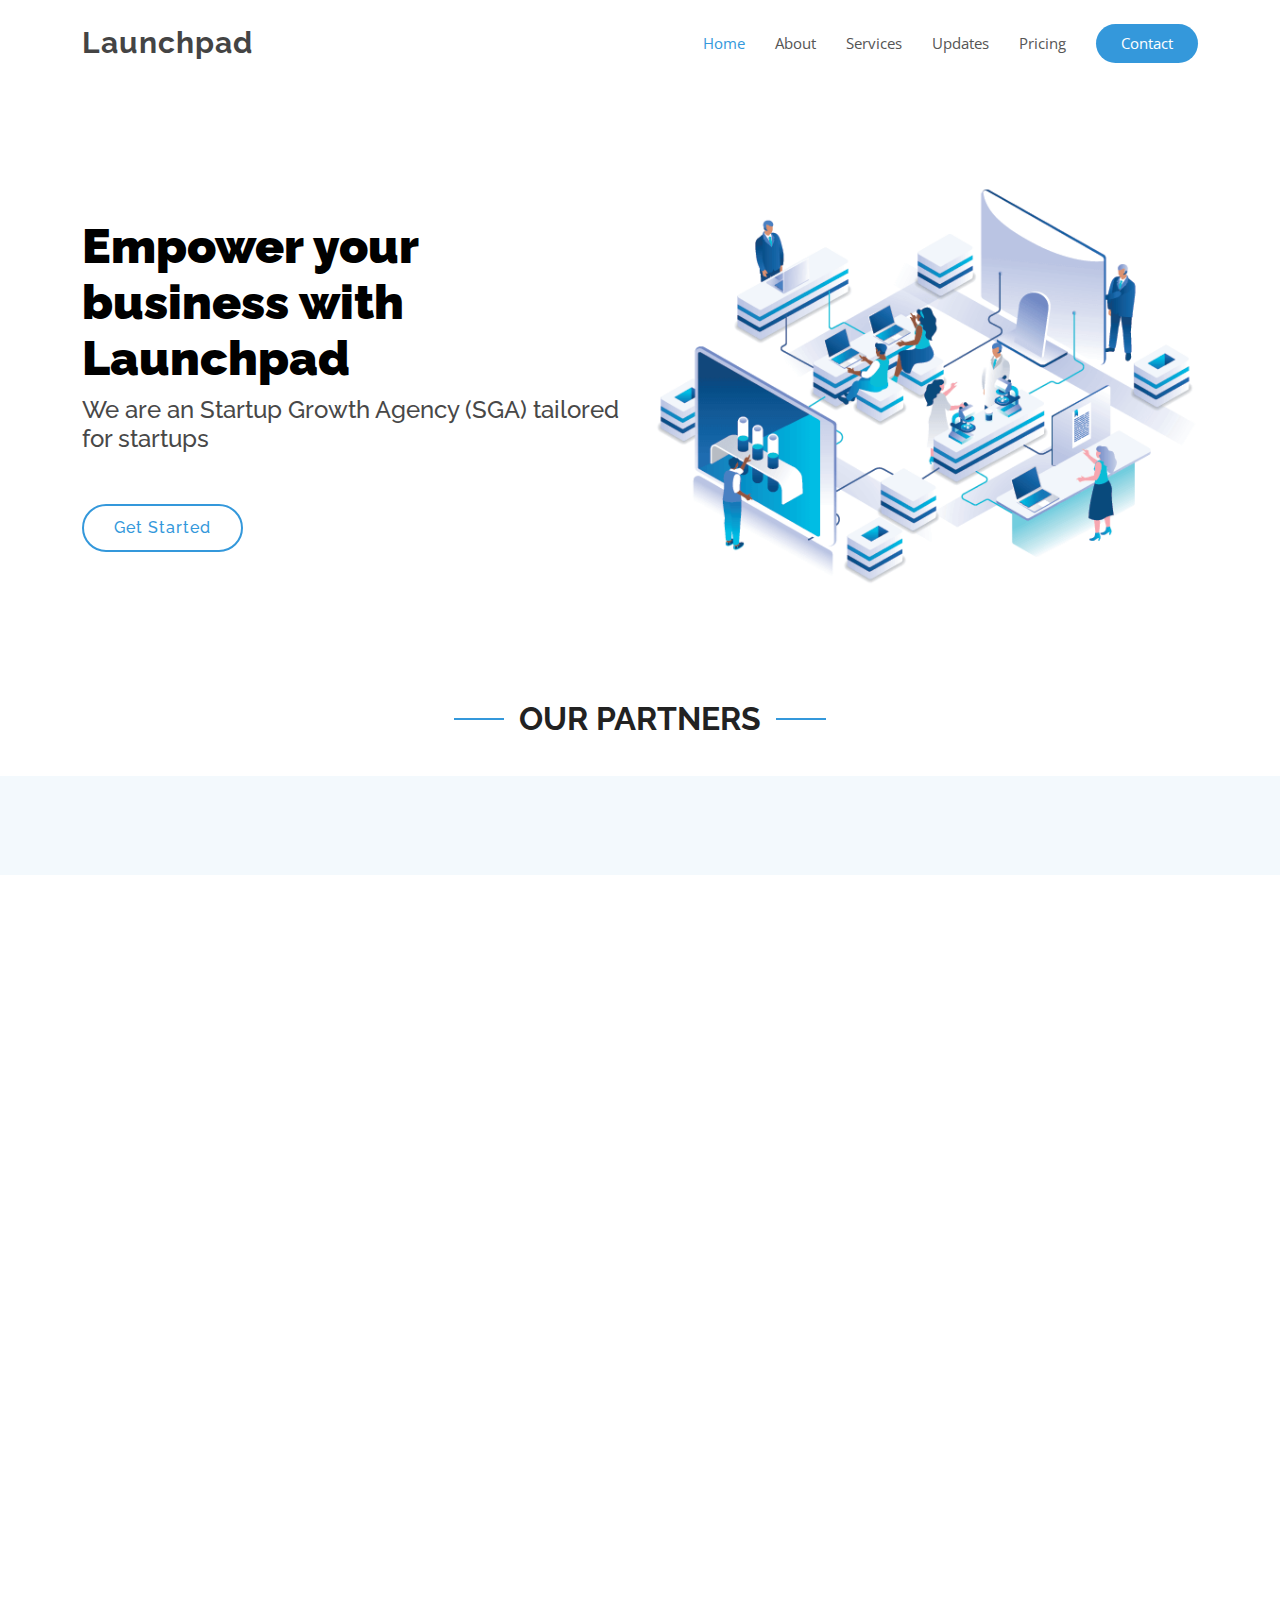
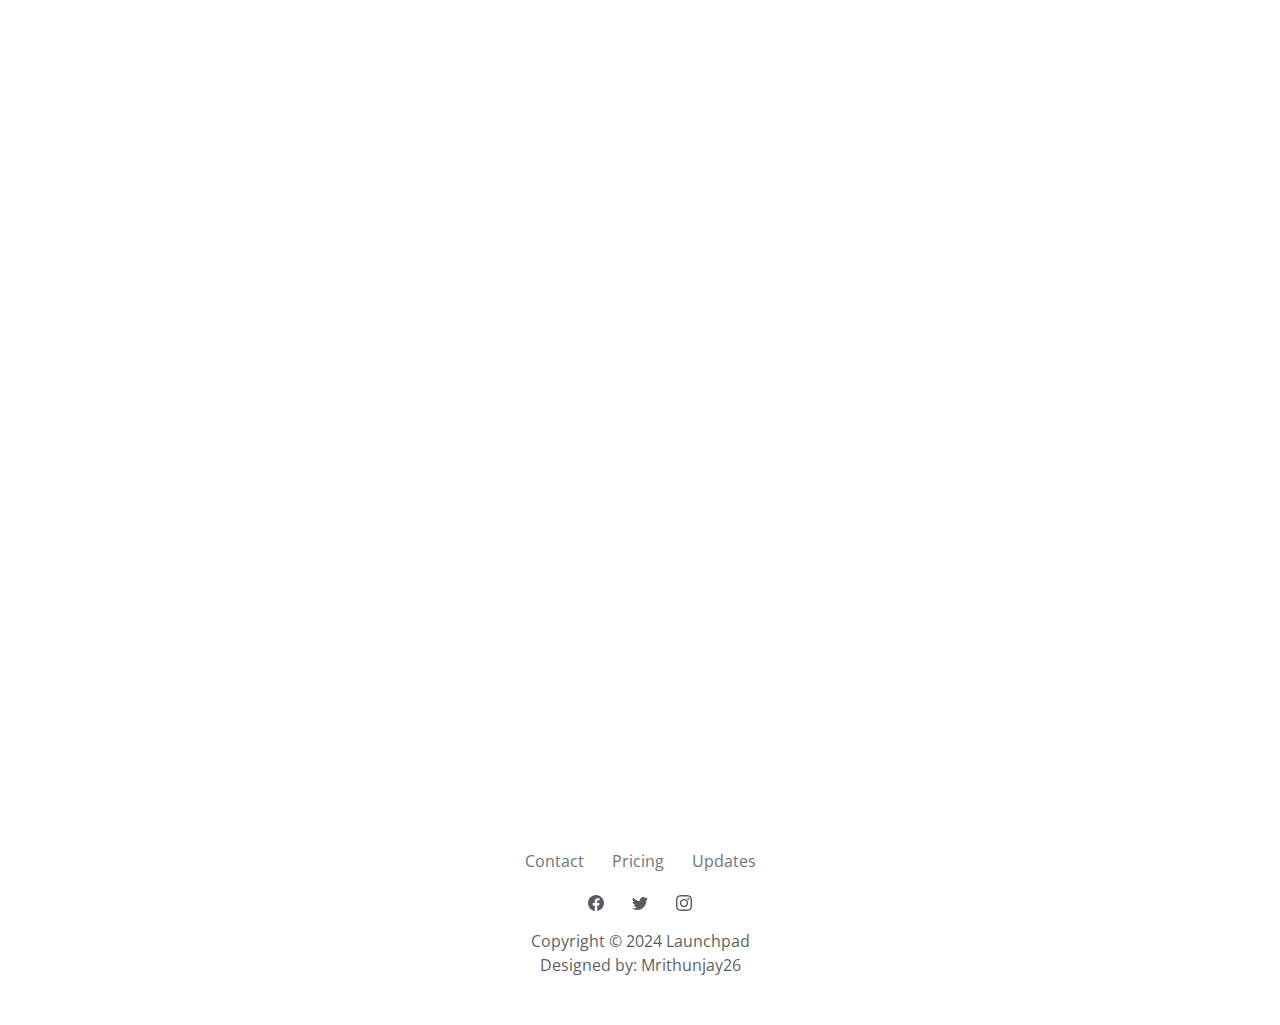
==== index.html @ ebade230 "Initial commit" ====
<!DOCTYPE html>
<html data-bs-theme="light" lang="en">

<head>
    <meta charset="utf-8">
    <meta name="viewport" content="width=device-width, initial-scale=1.0, shrink-to-fit=no">
    <title>LaunchpadSGA: Home</title>
    <meta name="theme-color" content="#d5b71a">
    <meta name="twitter:description" content="The Launchpad Startup Growth Agency is not just another consultancy—we're your ultimate launchpad to success in the entrepreneurial world. Our commitment to transforming innovative ideas into thriving, money-making enterprises is unmatched. With a comprehensive range of services tailored to your needs, we provide the support and resources necessary to propel your business forward. So, roll up your sleeves, unleash your potential, and let Launchpad SGA take you to new heights of success!">
    <meta name="description" content="The Launchpad Startup Growth Agency is not just another consultancy—we're your ultimate launchpad to success in the entrepreneurial world. Our commitment to transforming innovative ideas into thriving, money-making enterprises is unmatched. With a comprehensive range of services tailored to your needs, we provide the support and resources necessary to propel your business forward. So, roll up your sleeves, unleash your potential, and let Launchpad SGA take you to new heights of success!">
    <meta name="twitter:card" content="summary_large_image">
    <meta property="og:title" content="LaunchpadSGA">
    <meta property="og:image" content="assets/img/launchpada.png">
    <meta property="og:type" content="website">
    <meta name="twitter:image" content="assets/img/launchpada.png">
    <meta name="twitter:title" content="LaunchpadSGA">
    <meta property="og:description" content="The Launchpad Startup Growth Agency is not just another consultancy—we're your ultimate launchpad to success in the entrepreneurial world. Our commitment to transforming innovative ideas into thriving, money-making enterprises is unmatched. With a comprehensive range of services tailored to your needs, we provide the support and resources necessary to propel your business forward. So, roll up your sleeves, unleash your potential, and let Launchpad SGA take you to new heights of success!">
    <link rel="icon" type="image/png" sizes="688x455" href="assets/img/launchpada.png">
    <link rel="icon" type="image/png" sizes="688x455" href="assets/img/launchpada.png" media="(prefers-color-scheme: dark)">
    <link rel="icon" type="image/png" sizes="688x455" href="assets/img/launchpada.png">
    <link rel="icon" type="image/png" sizes="688x455" href="assets/img/launchpada.png" media="(prefers-color-scheme: dark)">
    <link rel="icon" type="image/png" sizes="688x455" href="assets/img/launchpada.png">
    <link rel="icon" type="image/png" sizes="688x455" href="assets/img/launchpada.png">
    <link rel="icon" type="image/png" sizes="688x455" href="assets/img/launchpada.png">
    <link rel="stylesheet" href="assets/bootstrap/css/bootstrap.min.css">
    <link rel="manifest" href="manifest.json" crossorigin="use-credentials">
    <link rel="stylesheet" href="https://fonts.googleapis.com/css?family=Open+Sans:300,300i,400,400i,600,600i,700,700i|Raleway:300,300i,400,400i,500,500i,600,600i,700,700i|Poppins:300,300i,400,400i,500,500i,600,600i,700,700i">
    <link rel="stylesheet" href="assets/css/bootstrap-icons.css">
    <link rel="stylesheet" href="assets/css/boxicons.css">
    <link rel="stylesheet" href="assets/css/remixicon.css">
    <link rel="stylesheet" href="assets/css/swiper-icons.css">
    <link rel="stylesheet" href="assets/css/aos.min.css">
    <link rel="stylesheet" href="assets/css/animate.min.css">
    <link rel="stylesheet" href="assets/css/vendor/aos/aos.css">
    <link rel="stylesheet" href="assets/css/vendor/bootstrap/css/bootstrap.min.css">
    <link rel="stylesheet" href="assets/css/vendor/bootstrap-icons/bootstrap-icons.css">
    <link rel="stylesheet" href="assets/css/vendor/boxicons/css/boxicons.min.css">
    <link rel="stylesheet" href="assets/css/vendor/glightbox/css/glightbox.min.css">
    <link rel="stylesheet" href="assets/css/vendor/remixicon/remixicon.css">
    <link rel="stylesheet" href="assets/css/vendor/swiper/swiper-bundle.min.css">
    <link rel="stylesheet" href="assets/css/css/style.css">
    <link rel="stylesheet" href="assets/css/Footer-Basic-icons.css">
    <link rel="stylesheet" href="assets/css/Timeline-Steps.css">
</head>

<body>
    <header class="d-flex align-items-center fixed-top" id="header">
        <div class="container d-flex justify-content-between align-items-center">
            <div class="logo">
                <h1>Launchpad</h1>
            </div>
            <nav id="navbar" class="navbar">
                <ul>
                    <li><a class="nav-link scrollto active" href="#hero">Home</a></li>
                    <li><a class="nav-link scrollto active" href="#about">About</a></li>
                    <li><a class="nav-link scrollto" href="#services">Services</a></li>
                    <li></li>
                    <li><a class="nav-link scrollto" href="updates.html">Updates</a></li>
                    <li><a class="nav-link scrollto" href="pricing.html">Pricing</a></li>
                    <li class="dropdown">
                        <ul>
                            <li><a href="#">Drop Down 1</a></li>
                            <li class="dropdown"><span>Deep Drop Down</span><i class="bi bi-chevron-right"></i>
                                <ul>
                                    <li><a href="#">Deep Drop Down 1</a></li>
                                    <li><a href="#">Deep Drop Down 2</a></li>
                                    <li><a href="#">Deep Drop Down 3</a></li>
                                    <li><a href="#">Deep Drop Down 4</a></li>
                                    <li><a href="#">Deep Drop Down 5</a></li>
                                </ul>
                            </li>
                            <li><a href="#">Drop Down 2</a></li>
                            <li><a href="#">Drop Down 3</a></li>
                            <li><a href="#">Drop Down 4</a></li>
                        </ul>
                    </li>
                    <li></li>
                    <li><a class="getstarted scrollto" href="contact.html">Contact</a></li>
                </ul><i class="bi bi-list mobile-nav-toggle"></i>
            </nav>
        </div>
    </header>
    <section class="d-flex align-items-center" id="hero">
        <div class="container">
            <div class="row">
                <div class="col-lg-6 d-flex flex-column justify-content-center order-2 order-lg-1 pt-5 pt-lg-0">
                    <h1 data-aos="fade-up"><strong>Empower your business with Launchpad</strong></h1>
                    <h2 data-aos="fade-up" data-aos-delay="400">We are an Startup Growth Agency (SGA) tailored for startups</h2>
                    <div data-aos="fade-up" data-aos-delay="800"><a class="btn-get-started scrollto" href="contact.html">Get Started</a></div>
                </div>
                <div class="col-lg-6 order-1 order-lg-2 hero-img" data-aos="fade-left" data-aos-delay="200"><img class="img-fluid bounce animated" src="assets/img/hero-img.png" alt=""></div>
            </div>
        </div>
    </section>
    <div data-aos="fade-up" class="section-title">
        <h2 id="partners">Our Partners</h2>
    </div>
    <main id="main">
        <section id="clients" class="clients clients">
            <div class="container-fluid">
                <div class="row justify-content-center"> <!-- Added justify-content-center to center the row -->
                    <div class="col-6 col-md-4 col-lg-2"><img class="img-fluid" data-aos="zoom-in" data-aos-delay="100" src="assets/img/finwheel.png" alt=""></div>
                    <div class="col-6 col-md-4 col-lg-2"><img class="img-fluid" data-aos="zoom-in" data-aos-delay="200" src="assets/img/quantama.png" alt=""></div>
                    <div class="col-6 col-md-4 col-lg-2"><img class="img-fluid" data-aos="zoom-in" data-aos-delay="300" src="assets/img/contechbanner.png" alt="" width="98" height="118"></div>
                    <div class="col-6 col-md-4 col-lg-2"><img class="img-fluid" data-aos="zoom-in" data-aos-delay="400" src="assets/img/alariclogog.png" alt=""></div>
                </div>
            </div>
        </section>
        <section id="about" class="about">
            <div class="container">
                <div data-aos="fade-up" class="section-title">
                    <h2 id="about">About Us</h2>
                </div>
                <div class="row content">
                    <div class="col-lg-6" data-aos="fade-up" data-aos-delay="150">
                        <p>The Launchpad Startup Growth Agency has partnered with many renowned businesses to give you the most affordable and best path to success. We have partnered with various brands such as</p>
                        <ul>
                            <li><i class="ri-check-double-line"></i> Alaric Advertisements</li>
                            <li><i class="ri-check-double-line"></i> ConTech Tech Consulting</li>
                            <li><i class="ri-check-double-line"></i> FinWheel Finance</li>
                            <li><i class="ri-check-double-line"></i> Quantam Securities</li>
                        </ul>
                    </div>
                    <div class="col-lg-6 pt-4 pt-lg-0" data-aos="fade-up" data-aos-delay="300">
                        <p>Launchpad SGA is not just another consultancy—we're your ultimate launchpad to success in the entrepreneurial world. Our commitment to transforming innovative ideas into thriving, money-making enterprises is unmatched. With a comprehensive range of services tailored to your needs, we provide the support and resources necessary to propel your business forward. So, roll up your sleeves, unleash your potential, and let Launchpad SGA take you to new heights of success!</p><a class="btn-learn-more" href="contact.html">Learn More</a>
                    </div>
                </div>
            </div>
        </section>
        <section id="services" class="services">
            <div class="container">
                <div data-aos="fade-up" class="section-title">
                    <h2 id="services">Services</h2>
                    <p>What Launchpad provides for all startups in our programs..</p>
                </div>
                <div class="row">
                    <div class="col-md-6 col-lg-3 d-flex align-items-stretch mb-5 mb-lg-0">
                        <div data-aos="fade-up" data-aos-delay="100" class="icon-box">
                            <div class="icon"><i class="bx bxl-dribbble"></i></div>
                            <h4 class="title"><a href="">Advertisements</a></h4>
                            <p class="description">In the Advertisement Industry, new revenue streams and distribution channels continually emerge, offering boundless profit opportunities. Launchpad SGA has teamed up with Alaric, leaders in AI-based advertisement solutions, to navigate this dynamic landscape with expertise. Let us guide you to maximize profitability and elevate success in advertising. Partner with Launchpad SGA today!</p>
                        </div>
                    </div>
                    <div class="col-md-6 col-lg-3 d-flex align-items-stretch mb-5 mb-lg-0">
                        <div data-aos="fade-up" data-aos-delay="200" class="icon-box">
                            <div class="icon"><i class="bx bx-file"></i></div>
                            <h4 class="title"><a href="">Financial Growth and Management</a></h4>
                            <p class="description">In the dynamic world of finance, opportunities for growth and profit abound. With diverse revenue streams and emerging investment avenues, the potential is limitless. Yet, navigating this complex landscape requires expertise. Launchpad SGA is proud to announce our partnership with Finwheel, pioneers in automated banking solutions. Together, we specialize in unraveling the intricacies of finance, empowering you to seize opportunities and unlock your financial potential. Trust Launchpad SGA and Finwheel to guide you towards a prosperous financial future. Partner with us today!</p>
                        </div>
                    </div>
                    <div class="col-md-6 col-lg-3 d-flex align-items-stretch mb-5 mb-lg-0">
                        <div data-aos="fade-up" data-aos-delay="300" class="icon-box">
                            <div class="icon"><i class="bx bx-tachometer"></i></div>
                            <h4 class="title"><a href="">Technology Development</a></h4>
                            <p class="description">In the ever-evolving landscape of technology , the horizon is limitless. With Contech's revolutionary solutions and Launchpad SGA's wealth of experience, we offer a comprehensive approach to navigating the complexities of tech innovation. Together, we're committed to empowering your journey towards technological excellence. Join forces with Launchpad SGA and ConTech to embark on a transformative journey towards success today!</p>
                        </div>
                    </div>
                    <div class="col-md-6 col-lg-3 d-flex align-items-stretch mb-5 mb-lg-0">
                        <div data-aos="fade-up" data-aos-delay="400" class="icon-box">
                            <div class="icon"><i class="bx bx-world"></i></div>
                            <h4 class="title"><a href="">Business Consulting</a></h4>
                            <p class="description">In the dynamic realm of business , opportunities for growth and innovation abound. With Launchpad SGA's unparalleled expertise and tailored approach, we're revolutionizing the way businesses navigate challenges and seize opportunities. Our comprehensive consulting services are designed to empower entrepreneurs at every stage of their journey, from ideation to execution. Join us as we redefine the standards of business consulting and pave the way for your success. Partner with Launchpad SGA today and let's embark on a journey towards unparalleled growth and achievement</p>
                        </div>
                    </div>
                </div>
            </div>
        </section>
    </main>
    <footer class="text-center">
        <div class="container text-muted py-4 py-lg-5">
            <ul class="list-inline">
                <li class="list-inline-item me-4"><a class="link-secondary" href="contact.html">Contact</a></li>
                <li class="list-inline-item me-4"><a class="link-secondary" href="pricing.html">Pricing</a></li>
                <li class="list-inline-item"><a class="link-secondary" href="updates.html">Updates</a></li>
            </ul>
            <ul class="list-inline">
                <li class="list-inline-item me-4"><svg xmlns="http://www.w3.org/2000/svg" width="1em" height="1em" fill="currentColor" viewBox="0 0 16 16" class="bi bi-facebook">
                        <path d="M16 8.049c0-4.446-3.582-8.05-8-8.05C3.58 0-.002 3.603-.002 8.05c0 4.017 2.926 7.347 6.75 7.951v-5.625h-2.03V8.05H6.75V6.275c0-2.017 1.195-3.131 3.022-3.131.876 0 1.791.157 1.791.157v1.98h-1.009c-.993 0-1.303.621-1.303 1.258v1.51h2.218l-.354 2.326H9.25V16c3.824-.604 6.75-3.934 6.75-7.951"></path>
                    </svg></li>
                <li class="list-inline-item me-4"><svg xmlns="http://www.w3.org/2000/svg" width="1em" height="1em" fill="currentColor" viewBox="0 0 16 16" class="bi bi-twitter">
                        <path d="M5.026 15c6.038 0 9.341-5.003 9.341-9.334 0-.14 0-.282-.006-.422A6.685 6.685 0 0 0 16 3.542a6.658 6.658 0 0 1-1.889.518 3.301 3.301 0 0 0 1.447-1.817 6.533 6.533 0 0 1-2.087.793A3.286 3.286 0 0 0 7.875 6.03a9.325 9.325 0 0 1-6.767-3.429 3.289 3.289 0 0 0 1.018 4.382A3.323 3.323 0 0 1 .64 6.575v.045a3.288 3.288 0 0 0 2.632 3.218 3.203 3.203 0 0 1-.865.115 3.23 3.23 0 0 1-.614-.057 3.283 3.283 0 0 0 3.067 2.277A6.588 6.588 0 0 1 .78 13.58a6.32 6.32 0 0 1-.78-.045A9.344 9.344 0 0 0 5.026 15"></path>
                    </svg></li>
                <li class="list-inline-item"><svg xmlns="http://www.w3.org/2000/svg" width="1em" height="1em" fill="currentColor" viewBox="0 0 16 16" class="bi bi-instagram">
                        <path d="M8 0C5.829 0 5.556.01 4.703.048 3.85.088 3.269.222 2.76.42a3.917 3.917 0 0 0-1.417.923A3.927 3.927 0 0 0 .42 2.76C.222 3.268.087 3.85.048 4.7.01 5.555 0 5.827 0 8.001c0 2.172.01 2.444.048 3.297.04.852.174 1.433.372 1.942.205.526.478.972.923 1.417.444.445.89.719 1.416.923.51.198 1.09.333 1.942.372C5.555 15.99 5.827 16 8 16s2.444-.01 3.298-.048c.851-.04 1.434-.174 1.943-.372a3.916 3.916 0 0 0 1.416-.923c.445-.445.718-.891.923-1.417.197-.509.332-1.09.372-1.942C15.99 10.445 16 10.173 16 8s-.01-2.445-.048-3.299c-.04-.851-.175-1.433-.372-1.941a3.926 3.926 0 0 0-.923-1.417A3.911 3.911 0 0 0 13.24.42c-.51-.198-1.092-.333-1.943-.372C10.443.01 10.172 0 7.998 0h.003zm-.717 1.442h.718c2.136 0 2.389.007 3.232.046.78.035 1.204.166 1.486.275.373.145.64.319.92.599.28.28.453.546.598.92.11.281.24.705.275 1.485.039.843.047 1.096.047 3.231s-.008 2.389-.047 3.232c-.035.78-.166 1.203-.275 1.485a2.47 2.47 0 0 1-.599.919c-.28.28-.546.453-.92.598-.28.11-.704.24-1.485.276-.843.038-1.096.047-3.232.047s-2.39-.009-3.233-.047c-.78-.036-1.203-.166-1.485-.276a2.478 2.478 0 0 1-.92-.598 2.48 2.48 0 0 1-.6-.92c-.109-.281-.24-.705-.275-1.485-.038-.843-.046-1.096-.046-3.233 0-2.136.008-2.388.046-3.231.036-.78.166-1.204.276-1.486.145-.373.319-.64.599-.92.28-.28.546-.453.92-.598.282-.11.705-.24 1.485-.276.738-.034 1.024-.044 2.515-.045v.002zm4.988 1.328a.96.96 0 1 0 0 1.92.96.96 0 0 0 0-1.92zm-4.27 1.122a4.109 4.109 0 1 0 0 8.217 4.109 4.109 0 0 0 0-8.217zm0 1.441a2.667 2.667 0 1 1 0 5.334 2.667 2.667 0 0 1 0-5.334"></path>
                    </svg></li>
            </ul>
            <p class="mb-0">Copyright © 2024 Launchpad</p>
            <p class="mb-0">Designed by: Mrithunjay26</p>
        </div>
    </footer><a class="d-flex justify-content-center align-items-center back-to-top" href="#"><i class="bi bi-arrow-up-short"></i></a>
    <script src="assets/bootstrap/js/bootstrap.min.js"></script>
    <script src="assets/js/aos.min.js"></script>
    <script src="assets/js/bs-init.js"></script>
    <script src="assets/js/vendor/purecounter/purecounter_vanilla.js"></script>
    <script src="assets/js/vendor/aos/aos.js"></script>
    <script src="assets/js/vendor/bootstrap/js/bootstrap.bundle.min.js"></script>
    <script src="assets/js/vendor/glightbox/js/glightbox.min.js"></script>
    <script src="assets/js/vendor/isotope-layout/isotope.pkgd.min.js"></script>
    <script src="assets/js/vendor/swiper/swiper-bundle.min.js"></script>
    <script src="assets/js/vendor/php-email-form/validate.js"></script>
    <script src="assets/js/js/main.js"></script>
</body>

</html>
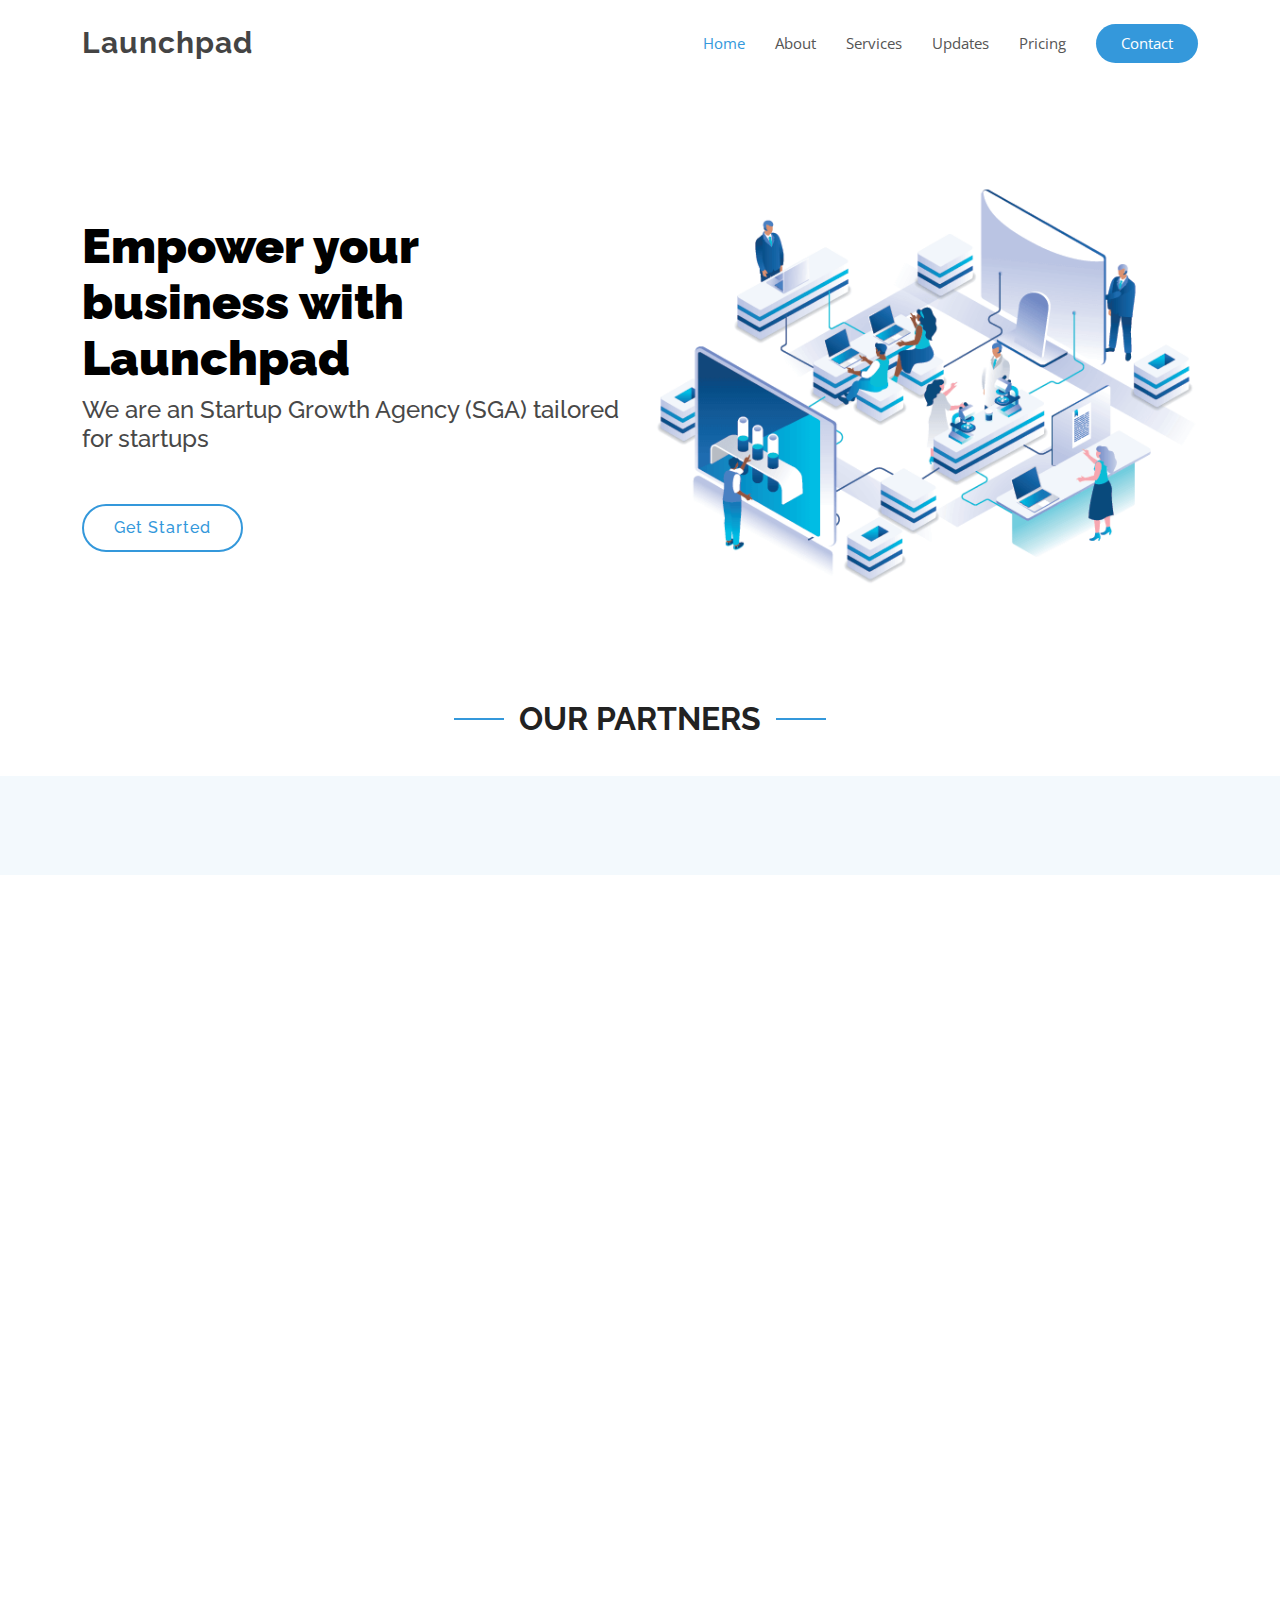
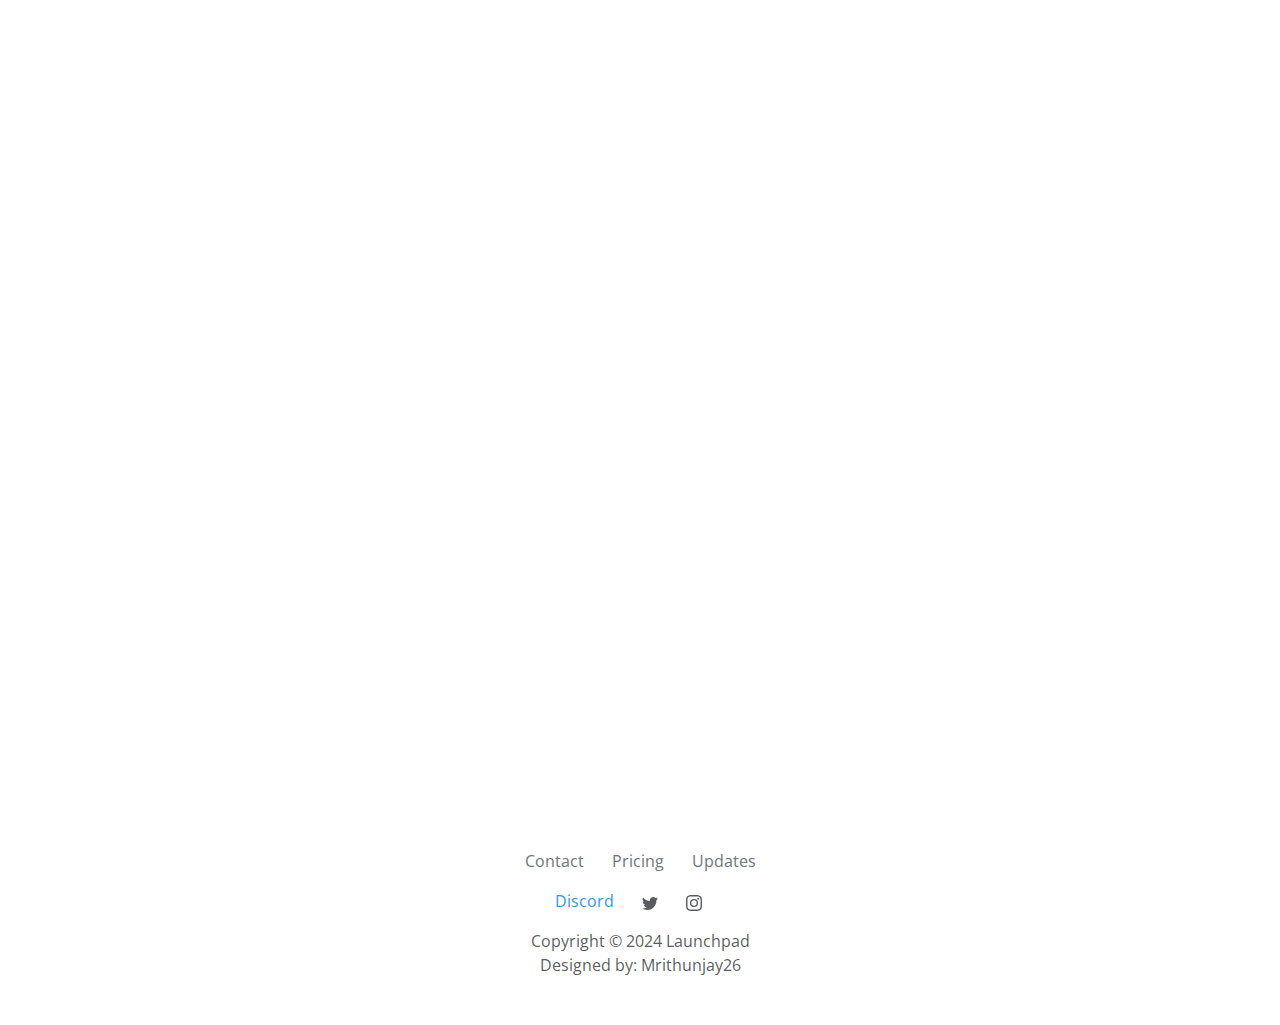
==== commit 214227e3: "Update index.html" ====
--- a/index.html
+++ b/index.html
@@ -118,7 +118,7 @@
                             <li><i class="ri-check-double-line"></i> Alaric Advertisements</li>
                             <li><i class="ri-check-double-line"></i> ConTech Tech Consulting</li>
                             <li><i class="ri-check-double-line"></i> FinWheel Finance</li>
-                            <li><i class="ri-check-double-line"></i> Quantam Securities</li>
+                            <li><i class="ri-check-double-line"></i> Quantum Securities</li>
                         </ul>
                     </div>
                     <div class="col-lg-6 pt-4 pt-lg-0" data-aos="fade-up" data-aos-delay="300">
@@ -166,7 +166,7 @@
             </div>
         </section>
     </main>
-    <footer class="text-center">
+     <footer class="text-center">
         <div class="container text-muted py-4 py-lg-5">
             <ul class="list-inline">
                 <li class="list-inline-item me-4"><a class="link-secondary" href="contact.html">Contact</a></li>
@@ -174,16 +174,21 @@
                 <li class="list-inline-item"><a class="link-secondary" href="updates.html">Updates</a></li>
             </ul>
             <ul class="list-inline">
-                <li class="list-inline-item me-4"><svg xmlns="http://www.w3.org/2000/svg" width="1em" height="1em" fill="currentColor" viewBox="0 0 16 16" class="bi bi-facebook">
-                        <path d="M16 8.049c0-4.446-3.582-8.05-8-8.05C3.58 0-.002 3.603-.002 8.05c0 4.017 2.926 7.347 6.75 7.951v-5.625h-2.03V8.05H6.75V6.275c0-2.017 1.195-3.131 3.022-3.131.876 0 1.791.157 1.791.157v1.98h-1.009c-.993 0-1.303.621-1.303 1.258v1.51h2.218l-.354 2.326H9.25V16c3.824-.604 6.75-3.934 6.75-7.951"></path>
-                    </svg></li>
-                <li class="list-inline-item me-4"><svg xmlns="http://www.w3.org/2000/svg" width="1em" height="1em" fill="currentColor" viewBox="0 0 16 16" class="bi bi-twitter">
+                <li class="list-inline-item me-4">
+                    <a href="https://discord.gg/kwS3x53spZ" target="_blank">Discord</a>
+                </li>
+                <li class="list-inline-item me-4">
+                    <svg xmlns="http://www.w3.org/2000/svg" width="1em" height="1em" fill="currentColor" viewBox="0 0 16 16" class="bi bi-twitter">
                         <path d="M5.026 15c6.038 0 9.341-5.003 9.341-9.334 0-.14 0-.282-.006-.422A6.685 6.685 0 0 0 16 3.542a6.658 6.658 0 0 1-1.889.518 3.301 3.301 0 0 0 1.447-1.817 6.533 6.533 0 0 1-2.087.793A3.286 3.286 0 0 0 7.875 6.03a9.325 9.325 0 0 1-6.767-3.429 3.289 3.289 0 0 0 1.018 4.382A3.323 3.323 0 0 1 .64 6.575v.045a3.288 3.288 0 0 0 2.632 3.218 3.203 3.203 0 0 1-.865.115 3.23 3.23 0 0 1-.614-.057 3.283 3.283 0 0 0 3.067 2.277A6.588 6.588 0 0 1 .78 13.58a6.32 6.32 0 0 1-.78-.045A9.344 9.344 0 0 0 5.026 15"></path>
-                    </svg></li>
-                <li class="list-inline-item"><svg xmlns="http://www.w3.org/2000/svg" width="1em" height="1em" fill="currentColor" viewBox="0 0 16 16" class="bi bi-instagram">
+                    </svg>
+                </li>
+                <li class="list-inline-item me-4">
+                    <svg xmlns="http://www.w3.org/2000/svg" width="1em" height="1em" fill="currentColor" viewBox="0 0 16 16" class="bi bi-instagram">
                         <path d="M8 0C5.829 0 5.556.01 4.703.048 3.85.088 3.269.222 2.76.42a3.917 3.917 0 0 0-1.417.923A3.927 3.927 0 0 0 .42 2.76C.222 3.268.087 3.85.048 4.7.01 5.555 0 5.827 0 8.001c0 2.172.01 2.444.048 3.297.04.852.174 1.433.372 1.942.205.526.478.972.923 1.417.444.445.89.719 1.416.923.51.198 1.09.333 1.942.372C5.555 15.99 5.827 16 8 16s2.444-.01 3.298-.048c.851-.04 1.434-.174 1.943-.372a3.916 3.916 0 0 0 1.416-.923c.445-.445.718-.891.923-1.417.197-.509.332-1.09.372-1.942C15.99 10.445 16 10.173 16 8s-.01-2.445-.048-3.299c-.04-.851-.175-1.433-.372-1.941a3.926 3.926 0 0 0-.923-1.417A3.911 3.911 0 0 0 13.24.42c-.51-.198-1.092-.333-1.943-.372C10.443.01 10.172 0 7.998 0h.003zm-.717 1.442h.718c2.136 0 2.389.007 3.232.046.78.035 1.204.166 1.486.275.373.145.64.319.92.599.28.28.453.546.598.92.11.281.24.705.275 1.485.039.843.047 1.096.047 3.231s-.008 2.389-.047 3.232c-.035.78-.166 1.203-.275 1.485a2.47 2.47 0 0 1-.599.919c-.28.28-.546.453-.92.598-.28.11-.704.24-1.485.276-.843.038-1.096.047-3.232.047s-2.39-.009-3.233-.047c-.78-.036-1.203-.166-1.485-.276a2.478 2.478 0 0 1-.92-.598 2.48 2.48 0 0 1-.6-.92c-.109-.281-.24-.705-.275-1.485-.038-.843-.046-1.096-.046-3.233 0-2.136.008-2.388.046-3.231.036-.78.166-1.204.276-1.486.145-.373.319-.64.599-.92.28-.28.546-.453.92-.598.282-.11.705-.24 1.485-.276.738-.034 1.024-.044 2.515-.045v.002zm4.988 1.328a.96.96 0 1 0 0 1.92.96.96 0 0 0 0-1.92zm-4.27 1.122a4.109 4.109 0 1 0 0 8.217 4.109 4.109 0 0 0 0-8.217zm0 1.441a2.667 2.667 0 1 1 0 5.334 2.667 2.667 0 0 1 0-5.334"></path>
-                    </svg></li>
+                    </svg>
+                </li>
             </ul>
+
             <p class="mb-0">Copyright © 2024 Launchpad</p>
             <p class="mb-0">Designed by: Mrithunjay26</p>
         </div>
@@ -201,4 +206,4 @@
     <script src="assets/js/js/main.js"></script>
 </body>
 
-</html>+</html>
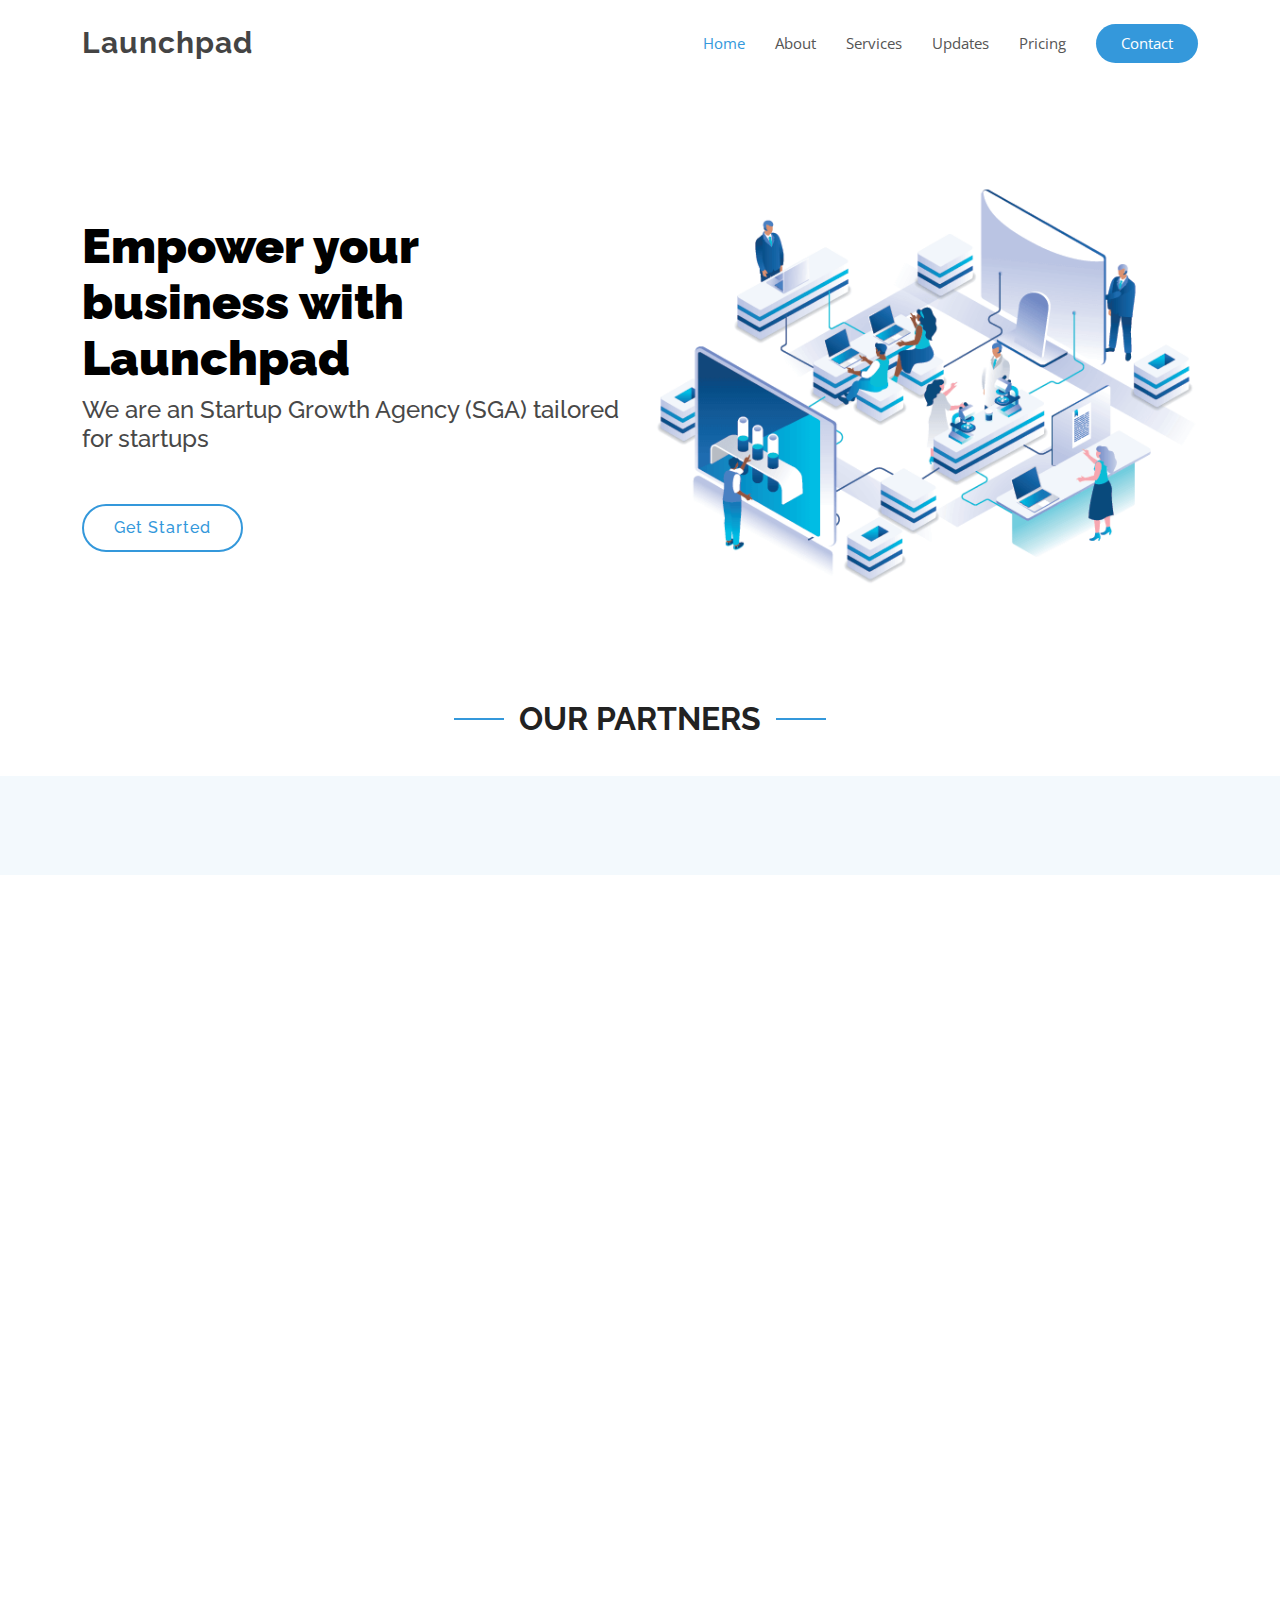
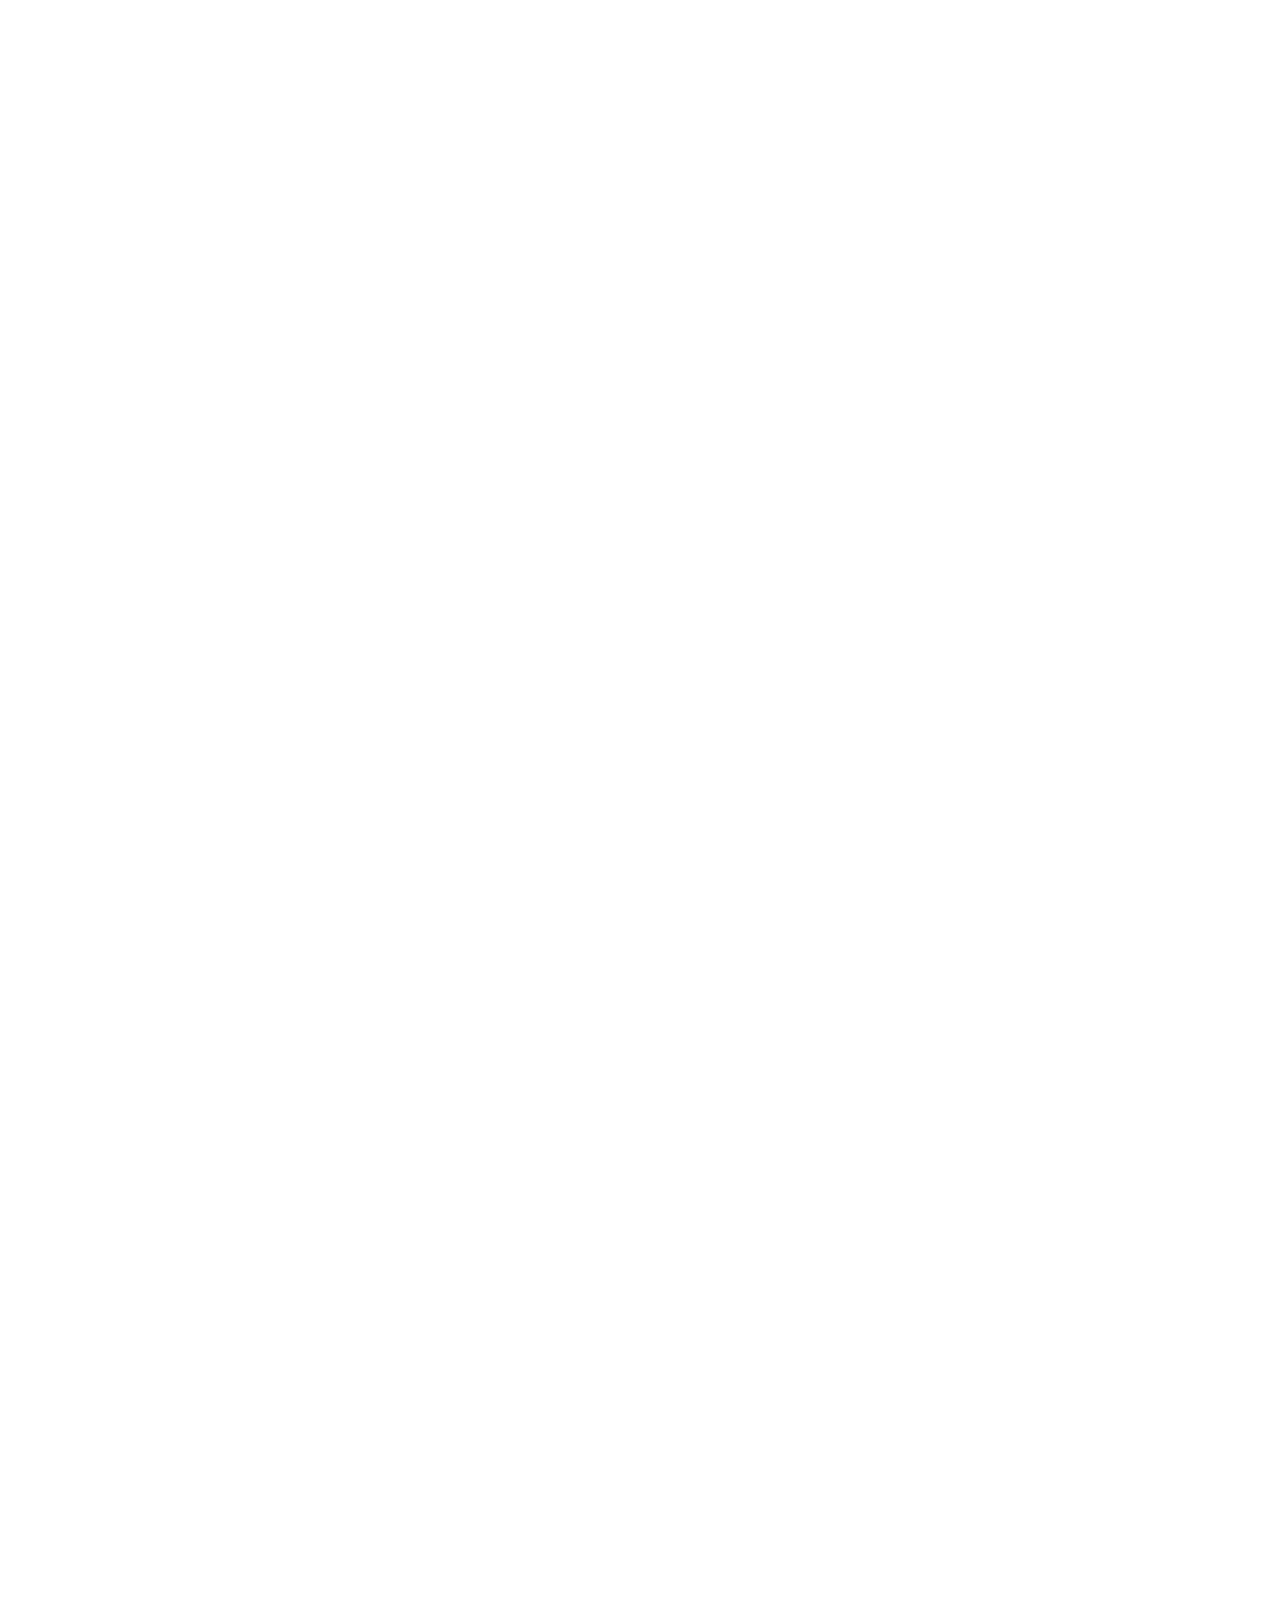
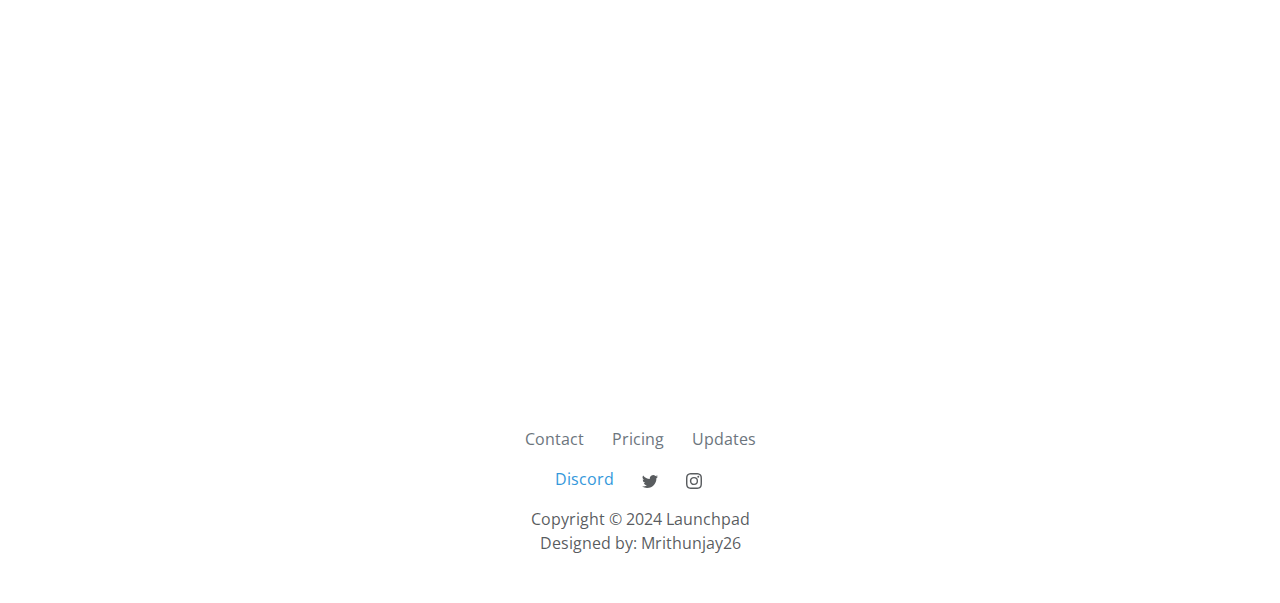
==== commit 9be9b838: "Update index.html" ====
--- a/index.html
+++ b/index.html
@@ -162,6 +162,13 @@
                             <p class="description">In the dynamic realm of business , opportunities for growth and innovation abound. With Launchpad SGA's unparalleled expertise and tailored approach, we're revolutionizing the way businesses navigate challenges and seize opportunities. Our comprehensive consulting services are designed to empower entrepreneurs at every stage of their journey, from ideation to execution. Join us as we redefine the standards of business consulting and pave the way for your success. Partner with Launchpad SGA today and let's embark on a journey towards unparalleled growth and achievement</p>
                         </div>
                     </div>
+                    <div class="col-md-6 col-lg-3 d-flex align-items-stretch mb-5 mb-lg-0">
+                        <div data-aos="fade-up" data-aos-delay="400" class="icon-box">
+                            <div class="icon"><i class="bx bx-world"></i></div>
+                            <h4 class="title"><a href="">Launchpad Nexus (Coming Soon)</a></h4>
+                            <p class="description">Launchpad Nexus is a comprehensive platform designed exclusively for startups, offering a suite of tools and resources to fuel their growth. In addition to features like statistics tracking, advertising systems, and investor attraction platforms, Launchpad Nexus integrates education courses tailored to the needs of aspiring entrepreneurs. These courses cover essential topics such as business fundamentals, marketing strategies, and financial management, empowering startup founders with the knowledge and skills they need to navigate the challenges of entrepreneurship successfully. By incorporating education into the platform, Launchpad Nexus not only provides practical solutions but also serves as a partner in the long-term success of startups, positioning itself as a valuable ally in the journey of building and scaling businesses.</p>
+                        </div>
+                    </div>
                 </div>
             </div>
         </section>
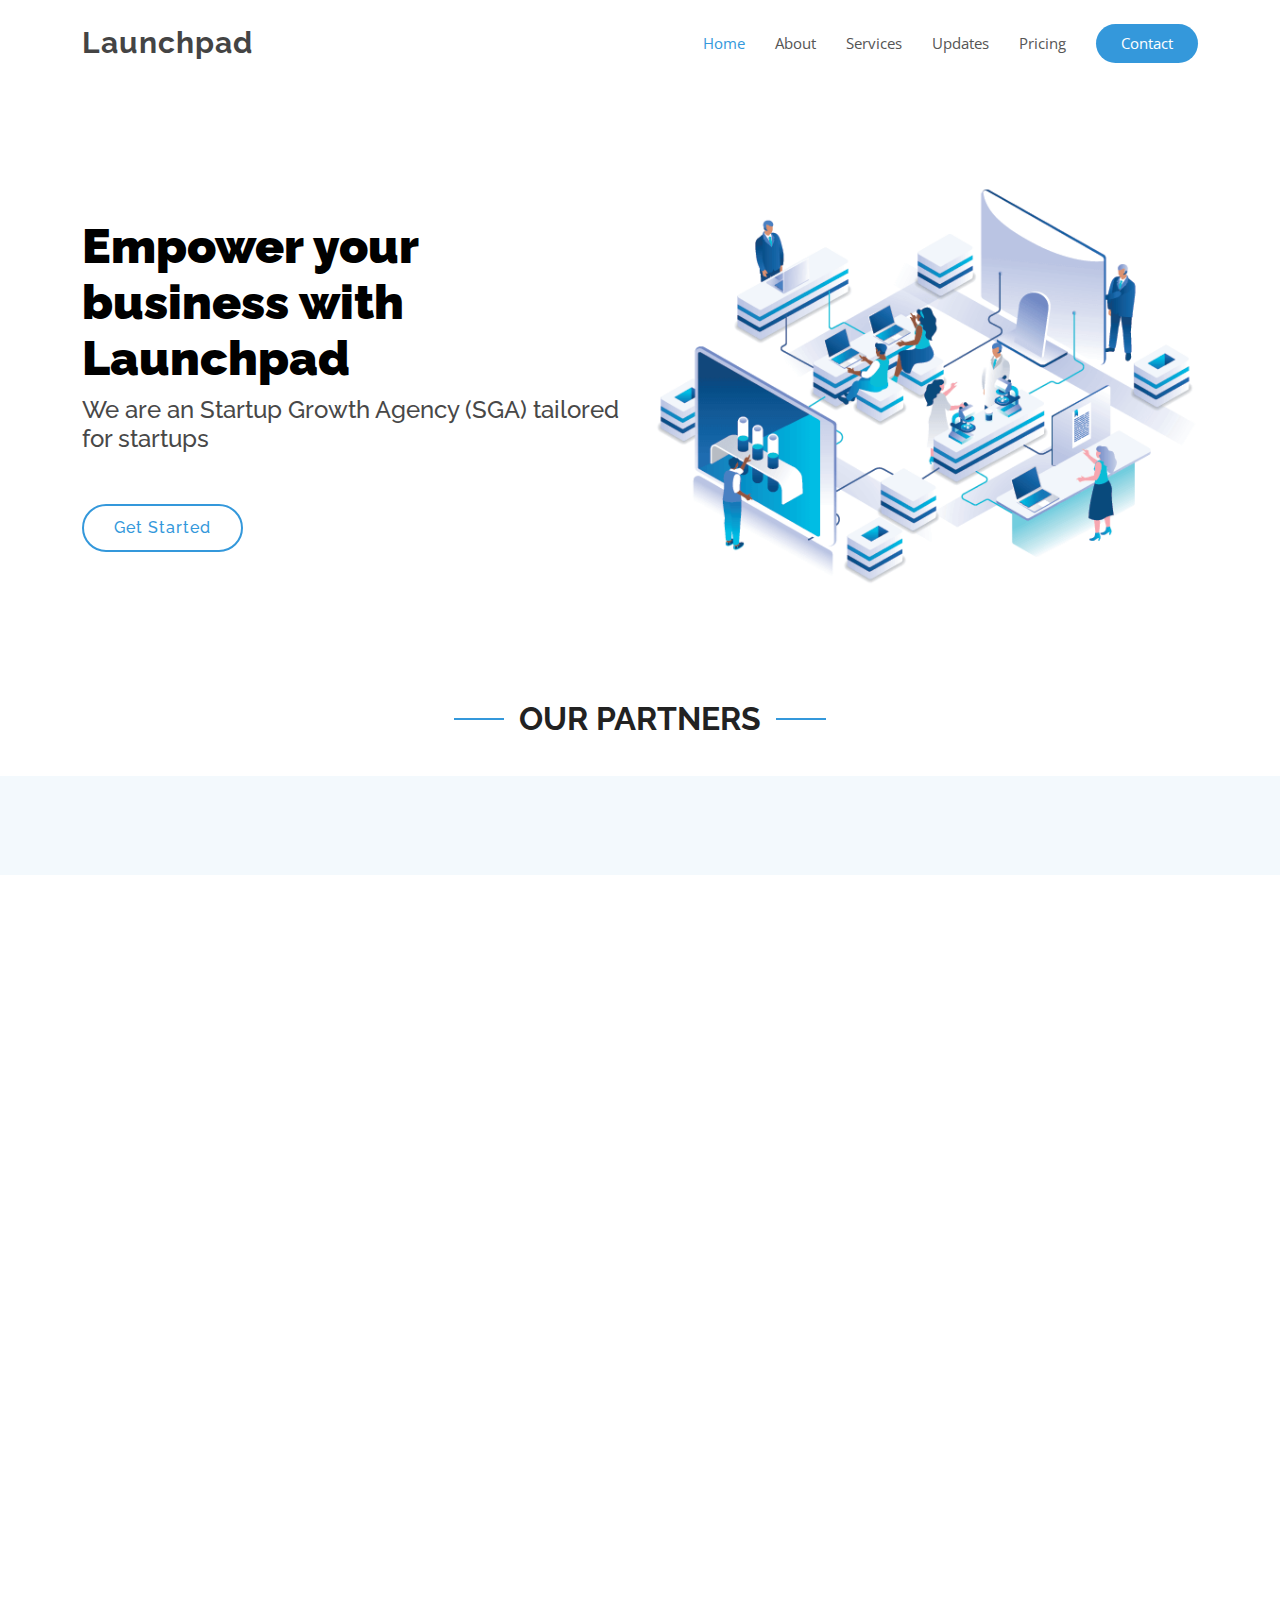
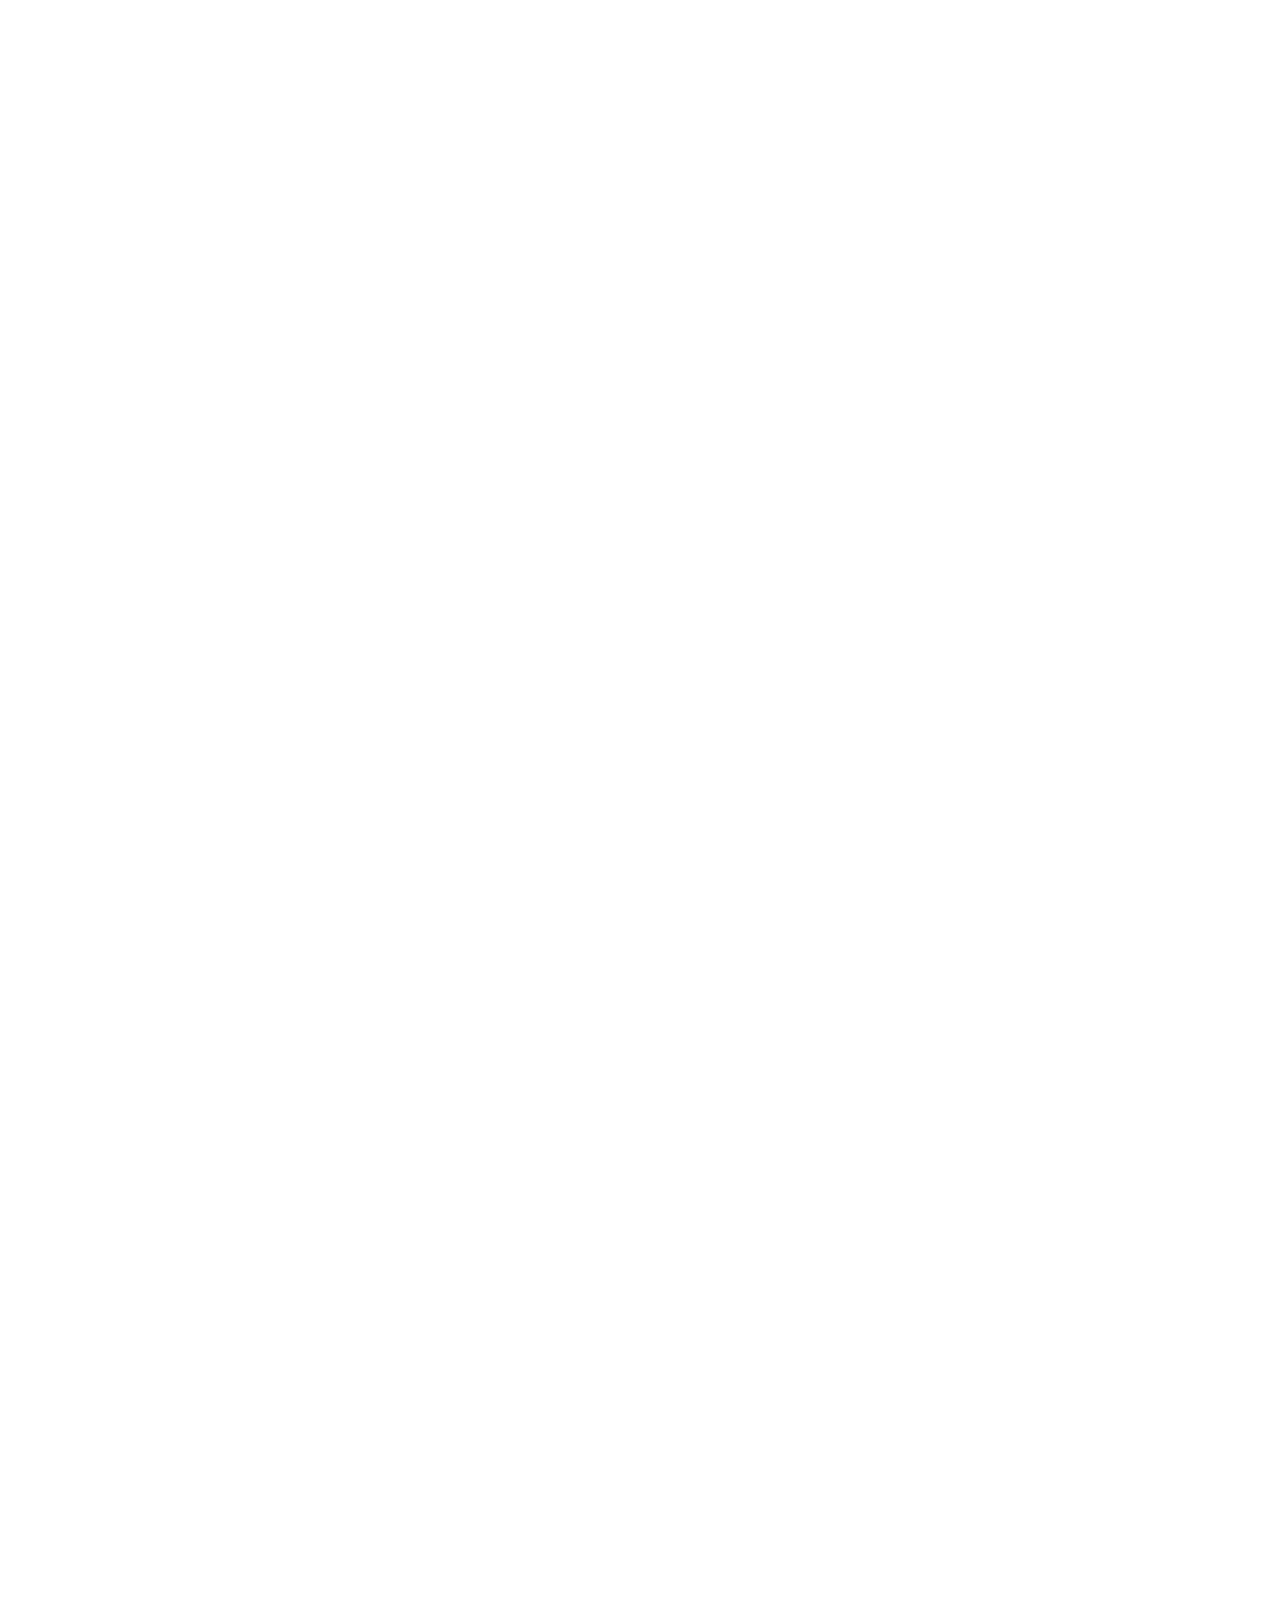
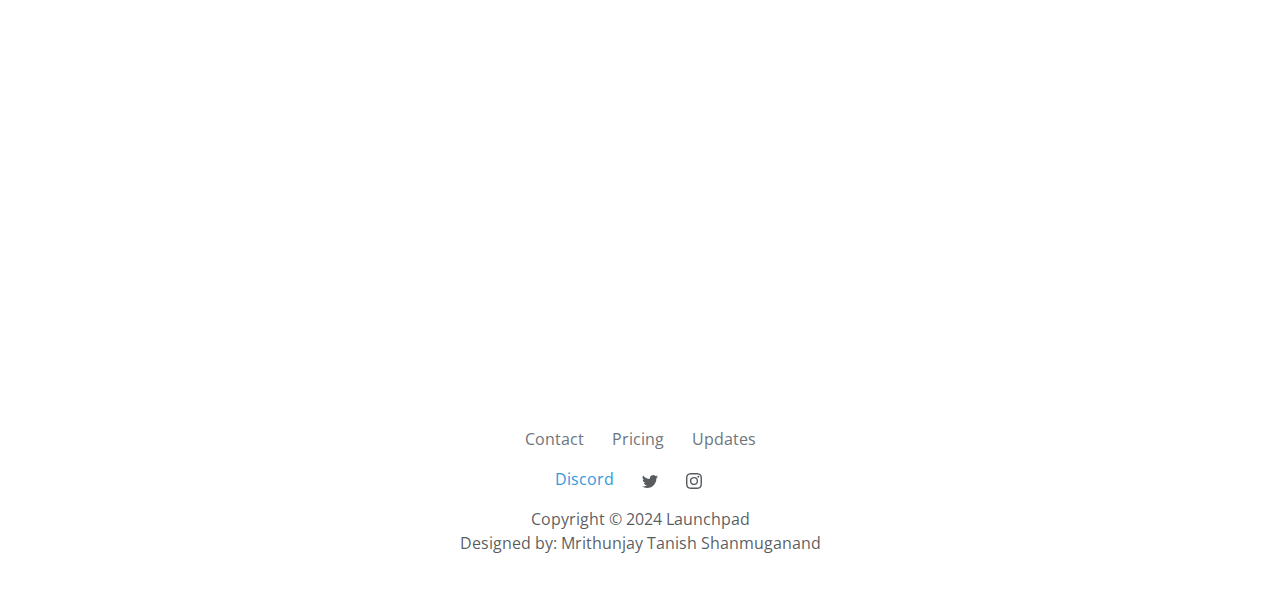
==== commit cc1d2833: "Update index.html" ====
--- a/index.html
+++ b/index.html
@@ -197,7 +197,7 @@
             </ul>
 
             <p class="mb-0">Copyright © 2024 Launchpad</p>
-            <p class="mb-0">Designed by: Mrithunjay26</p>
+            <p class="mb-0">Designed by: Mrithunjay Tanish Shanmuganand</p>
         </div>
     </footer><a class="d-flex justify-content-center align-items-center back-to-top" href="#"><i class="bi bi-arrow-up-short"></i></a>
     <script src="assets/bootstrap/js/bootstrap.min.js"></script>
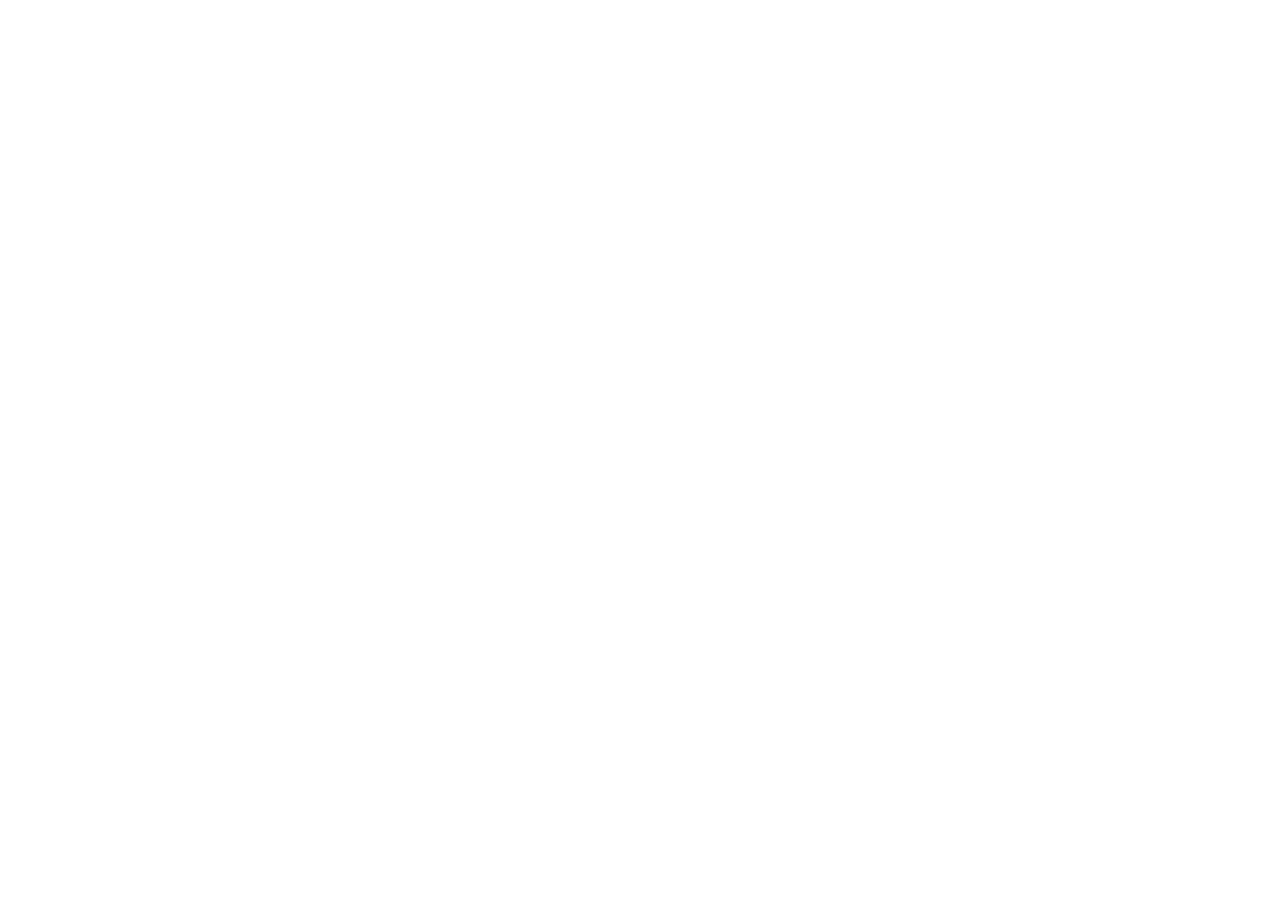
==== commit 9d435400: "Update index.htmlhyhuhu" ====
--- a/index.html
+++ b/index.html
@@ -1,216 +1,11 @@
 <!DOCTYPE html>
-<html data-bs-theme="light" lang="en">
-
+<html lang="en">
 <head>
-    <meta charset="utf-8">
-    <meta name="viewport" content="width=device-width, initial-scale=1.0, shrink-to-fit=no">
-    <title>LaunchpadSGA: Home</title>
-    <meta name="theme-color" content="#d5b71a">
-    <meta name="twitter:description" content="The Launchpad Startup Growth Agency is not just another consultancy—we're your ultimate launchpad to success in the entrepreneurial world. Our commitment to transforming innovative ideas into thriving, money-making enterprises is unmatched. With a comprehensive range of services tailored to your needs, we provide the support and resources necessary to propel your business forward. So, roll up your sleeves, unleash your potential, and let Launchpad SGA take you to new heights of success!">
-    <meta name="description" content="The Launchpad Startup Growth Agency is not just another consultancy—we're your ultimate launchpad to success in the entrepreneurial world. Our commitment to transforming innovative ideas into thriving, money-making enterprises is unmatched. With a comprehensive range of services tailored to your needs, we provide the support and resources necessary to propel your business forward. So, roll up your sleeves, unleash your potential, and let Launchpad SGA take you to new heights of success!">
-    <meta name="twitter:card" content="summary_large_image">
-    <meta property="og:title" content="LaunchpadSGA">
-    <meta property="og:image" content="assets/img/launchpada.png">
-    <meta property="og:type" content="website">
-    <meta name="twitter:image" content="assets/img/launchpada.png">
-    <meta name="twitter:title" content="LaunchpadSGA">
-    <meta property="og:description" content="The Launchpad Startup Growth Agency is not just another consultancy—we're your ultimate launchpad to success in the entrepreneurial world. Our commitment to transforming innovative ideas into thriving, money-making enterprises is unmatched. With a comprehensive range of services tailored to your needs, we provide the support and resources necessary to propel your business forward. So, roll up your sleeves, unleash your potential, and let Launchpad SGA take you to new heights of success!">
-    <link rel="icon" type="image/png" sizes="688x455" href="assets/img/launchpada.png">
-    <link rel="icon" type="image/png" sizes="688x455" href="assets/img/launchpada.png" media="(prefers-color-scheme: dark)">
-    <link rel="icon" type="image/png" sizes="688x455" href="assets/img/launchpada.png">
-    <link rel="icon" type="image/png" sizes="688x455" href="assets/img/launchpada.png" media="(prefers-color-scheme: dark)">
-    <link rel="icon" type="image/png" sizes="688x455" href="assets/img/launchpada.png">
-    <link rel="icon" type="image/png" sizes="688x455" href="assets/img/launchpada.png">
-    <link rel="icon" type="image/png" sizes="688x455" href="assets/img/launchpada.png">
-    <link rel="stylesheet" href="assets/bootstrap/css/bootstrap.min.css">
-    <link rel="manifest" href="manifest.json" crossorigin="use-credentials">
-    <link rel="stylesheet" href="https://fonts.googleapis.com/css?family=Open+Sans:300,300i,400,400i,600,600i,700,700i|Raleway:300,300i,400,400i,500,500i,600,600i,700,700i|Poppins:300,300i,400,400i,500,500i,600,600i,700,700i">
-    <link rel="stylesheet" href="assets/css/bootstrap-icons.css">
-    <link rel="stylesheet" href="assets/css/boxicons.css">
-    <link rel="stylesheet" href="assets/css/remixicon.css">
-    <link rel="stylesheet" href="assets/css/swiper-icons.css">
-    <link rel="stylesheet" href="assets/css/aos.min.css">
-    <link rel="stylesheet" href="assets/css/animate.min.css">
-    <link rel="stylesheet" href="assets/css/vendor/aos/aos.css">
-    <link rel="stylesheet" href="assets/css/vendor/bootstrap/css/bootstrap.min.css">
-    <link rel="stylesheet" href="assets/css/vendor/bootstrap-icons/bootstrap-icons.css">
-    <link rel="stylesheet" href="assets/css/vendor/boxicons/css/boxicons.min.css">
-    <link rel="stylesheet" href="assets/css/vendor/glightbox/css/glightbox.min.css">
-    <link rel="stylesheet" href="assets/css/vendor/remixicon/remixicon.css">
-    <link rel="stylesheet" href="assets/css/vendor/swiper/swiper-bundle.min.css">
-    <link rel="stylesheet" href="assets/css/css/style.css">
-    <link rel="stylesheet" href="assets/css/Footer-Basic-icons.css">
-    <link rel="stylesheet" href="assets/css/Timeline-Steps.css">
+    <meta charset="UTF-8">
+    <meta http-equiv="refresh" content="0;url=https://www.alaricads.com">
+    <title>Redirecting to alaricsga</title>
 </head>
-
 <body>
-    <header class="d-flex align-items-center fixed-top" id="header">
-        <div class="container d-flex justify-content-between align-items-center">
-            <div class="logo">
-                <h1>Launchpad</h1>
-            </div>
-            <nav id="navbar" class="navbar">
-                <ul>
-                    <li><a class="nav-link scrollto active" href="#hero">Home</a></li>
-                    <li><a class="nav-link scrollto active" href="#about">About</a></li>
-                    <li><a class="nav-link scrollto" href="#services">Services</a></li>
-                    <li></li>
-                    <li><a class="nav-link scrollto" href="updates.html">Updates</a></li>
-                    <li><a class="nav-link scrollto" href="pricing.html">Pricing</a></li>
-                    <li class="dropdown">
-                        <ul>
-                            <li><a href="#">Drop Down 1</a></li>
-                            <li class="dropdown"><span>Deep Drop Down</span><i class="bi bi-chevron-right"></i>
-                                <ul>
-                                    <li><a href="#">Deep Drop Down 1</a></li>
-                                    <li><a href="#">Deep Drop Down 2</a></li>
-                                    <li><a href="#">Deep Drop Down 3</a></li>
-                                    <li><a href="#">Deep Drop Down 4</a></li>
-                                    <li><a href="#">Deep Drop Down 5</a></li>
-                                </ul>
-                            </li>
-                            <li><a href="#">Drop Down 2</a></li>
-                            <li><a href="#">Drop Down 3</a></li>
-                            <li><a href="#">Drop Down 4</a></li>
-                        </ul>
-                    </li>
-                    <li></li>
-                    <li><a class="getstarted scrollto" href="contact.html">Contact</a></li>
-                </ul><i class="bi bi-list mobile-nav-toggle"></i>
-            </nav>
-        </div>
-    </header>
-    <section class="d-flex align-items-center" id="hero">
-        <div class="container">
-            <div class="row">
-                <div class="col-lg-6 d-flex flex-column justify-content-center order-2 order-lg-1 pt-5 pt-lg-0">
-                    <h1 data-aos="fade-up"><strong>Empower your business with Launchpad</strong></h1>
-                    <h2 data-aos="fade-up" data-aos-delay="400">We are an Startup Growth Agency (SGA) tailored for startups</h2>
-                    <div data-aos="fade-up" data-aos-delay="800"><a class="btn-get-started scrollto" href="contact.html">Get Started</a></div>
-                </div>
-                <div class="col-lg-6 order-1 order-lg-2 hero-img" data-aos="fade-left" data-aos-delay="200"><img class="img-fluid bounce animated" src="assets/img/hero-img.png" alt=""></div>
-            </div>
-        </div>
-    </section>
-    <div data-aos="fade-up" class="section-title">
-        <h2 id="partners">Our Partners</h2>
-    </div>
-    <main id="main">
-        <section id="clients" class="clients clients">
-            <div class="container-fluid">
-                <div class="row justify-content-center"> <!-- Added justify-content-center to center the row -->
-                    <div class="col-6 col-md-4 col-lg-2"><img class="img-fluid" data-aos="zoom-in" data-aos-delay="100" src="assets/img/finwheel.png" alt=""></div>
-                    <div class="col-6 col-md-4 col-lg-2"><img class="img-fluid" data-aos="zoom-in" data-aos-delay="200" src="assets/img/quantama.png" alt=""></div>
-                    <div class="col-6 col-md-4 col-lg-2"><img class="img-fluid" data-aos="zoom-in" data-aos-delay="300" src="assets/img/contechbanner.png" alt="" width="98" height="118"></div>
-                    <div class="col-6 col-md-4 col-lg-2"><img class="img-fluid" data-aos="zoom-in" data-aos-delay="400" src="assets/img/alariclogog.png" alt=""></div>
-                </div>
-            </div>
-        </section>
-        <section id="about" class="about">
-            <div class="container">
-                <div data-aos="fade-up" class="section-title">
-                    <h2 id="about">About Us</h2>
-                </div>
-                <div class="row content">
-                    <div class="col-lg-6" data-aos="fade-up" data-aos-delay="150">
-                        <p>The Launchpad Startup Growth Agency has partnered with many renowned businesses to give you the most affordable and best path to success. We have partnered with various brands such as</p>
-                        <ul>
-                            <li><i class="ri-check-double-line"></i> Alaric Advertisements</li>
-                            <li><i class="ri-check-double-line"></i> ConTech Tech Consulting</li>
-                            <li><i class="ri-check-double-line"></i> FinWheel Finance</li>
-                            <li><i class="ri-check-double-line"></i> Quantum Securities</li>
-                        </ul>
-                    </div>
-                    <div class="col-lg-6 pt-4 pt-lg-0" data-aos="fade-up" data-aos-delay="300">
-                        <p>Launchpad SGA is not just another consultancy—we're your ultimate launchpad to success in the entrepreneurial world. Our commitment to transforming innovative ideas into thriving, money-making enterprises is unmatched. With a comprehensive range of services tailored to your needs, we provide the support and resources necessary to propel your business forward. So, roll up your sleeves, unleash your potential, and let Launchpad SGA take you to new heights of success!</p><a class="btn-learn-more" href="contact.html">Learn More</a>
-                    </div>
-                </div>
-            </div>
-        </section>
-        <section id="services" class="services">
-            <div class="container">
-                <div data-aos="fade-up" class="section-title">
-                    <h2 id="services">Services</h2>
-                    <p>What Launchpad provides for all startups in our programs..</p>
-                </div>
-                <div class="row">
-                    <div class="col-md-6 col-lg-3 d-flex align-items-stretch mb-5 mb-lg-0">
-                        <div data-aos="fade-up" data-aos-delay="100" class="icon-box">
-                            <div class="icon"><i class="bx bxl-dribbble"></i></div>
-                            <h4 class="title"><a href="">Advertisements</a></h4>
-                            <p class="description">In the Advertisement Industry, new revenue streams and distribution channels continually emerge, offering boundless profit opportunities. Launchpad SGA has teamed up with Alaric, leaders in AI-based advertisement solutions, to navigate this dynamic landscape with expertise. Let us guide you to maximize profitability and elevate success in advertising. Partner with Launchpad SGA today!</p>
-                        </div>
-                    </div>
-                    <div class="col-md-6 col-lg-3 d-flex align-items-stretch mb-5 mb-lg-0">
-                        <div data-aos="fade-up" data-aos-delay="200" class="icon-box">
-                            <div class="icon"><i class="bx bx-file"></i></div>
-                            <h4 class="title"><a href="">Financial Growth and Management</a></h4>
-                            <p class="description">In the dynamic world of finance, opportunities for growth and profit abound. With diverse revenue streams and emerging investment avenues, the potential is limitless. Yet, navigating this complex landscape requires expertise. Launchpad SGA is proud to announce our partnership with Finwheel, pioneers in automated banking solutions. Together, we specialize in unraveling the intricacies of finance, empowering you to seize opportunities and unlock your financial potential. Trust Launchpad SGA and Finwheel to guide you towards a prosperous financial future. Partner with us today!</p>
-                        </div>
-                    </div>
-                    <div class="col-md-6 col-lg-3 d-flex align-items-stretch mb-5 mb-lg-0">
-                        <div data-aos="fade-up" data-aos-delay="300" class="icon-box">
-                            <div class="icon"><i class="bx bx-tachometer"></i></div>
-                            <h4 class="title"><a href="">Technology Development</a></h4>
-                            <p class="description">In the ever-evolving landscape of technology , the horizon is limitless. With Contech's revolutionary solutions and Launchpad SGA's wealth of experience, we offer a comprehensive approach to navigating the complexities of tech innovation. Together, we're committed to empowering your journey towards technological excellence. Join forces with Launchpad SGA and ConTech to embark on a transformative journey towards success today!</p>
-                        </div>
-                    </div>
-                    <div class="col-md-6 col-lg-3 d-flex align-items-stretch mb-5 mb-lg-0">
-                        <div data-aos="fade-up" data-aos-delay="400" class="icon-box">
-                            <div class="icon"><i class="bx bx-world"></i></div>
-                            <h4 class="title"><a href="">Business Consulting</a></h4>
-                            <p class="description">In the dynamic realm of business , opportunities for growth and innovation abound. With Launchpad SGA's unparalleled expertise and tailored approach, we're revolutionizing the way businesses navigate challenges and seize opportunities. Our comprehensive consulting services are designed to empower entrepreneurs at every stage of their journey, from ideation to execution. Join us as we redefine the standards of business consulting and pave the way for your success. Partner with Launchpad SGA today and let's embark on a journey towards unparalleled growth and achievement</p>
-                        </div>
-                    </div>
-                    <div class="col-md-6 col-lg-3 d-flex align-items-stretch mb-5 mb-lg-0">
-                        <div data-aos="fade-up" data-aos-delay="400" class="icon-box">
-                            <div class="icon"><i class="bx bx-world"></i></div>
-                            <h4 class="title"><a href="">Launchpad Nexus (Coming Soon)</a></h4>
-                            <p class="description">Launchpad Nexus is a comprehensive platform designed exclusively for startups, offering a suite of tools and resources to fuel their growth. In addition to features like statistics tracking, advertising systems, and investor attraction platforms, Launchpad Nexus integrates education courses tailored to the needs of aspiring entrepreneurs. These courses cover essential topics such as business fundamentals, marketing strategies, and financial management, empowering startup founders with the knowledge and skills they need to navigate the challenges of entrepreneurship successfully. By incorporating education into the platform, Launchpad Nexus not only provides practical solutions but also serves as a partner in the long-term success of startups, positioning itself as a valuable ally in the journey of building and scaling businesses.</p>
-                        </div>
-                    </div>
-                </div>
-            </div>
-        </section>
-    </main>
-     <footer class="text-center">
-        <div class="container text-muted py-4 py-lg-5">
-            <ul class="list-inline">
-                <li class="list-inline-item me-4"><a class="link-secondary" href="contact.html">Contact</a></li>
-                <li class="list-inline-item me-4"><a class="link-secondary" href="pricing.html">Pricing</a></li>
-                <li class="list-inline-item"><a class="link-secondary" href="updates.html">Updates</a></li>
-            </ul>
-            <ul class="list-inline">
-                <li class="list-inline-item me-4">
-                    <a href="https://discord.gg/kwS3x53spZ" target="_blank">Discord</a>
-                </li>
-                <li class="list-inline-item me-4">
-                    <svg xmlns="http://www.w3.org/2000/svg" width="1em" height="1em" fill="currentColor" viewBox="0 0 16 16" class="bi bi-twitter">
-                        <path d="M5.026 15c6.038 0 9.341-5.003 9.341-9.334 0-.14 0-.282-.006-.422A6.685 6.685 0 0 0 16 3.542a6.658 6.658 0 0 1-1.889.518 3.301 3.301 0 0 0 1.447-1.817 6.533 6.533 0 0 1-2.087.793A3.286 3.286 0 0 0 7.875 6.03a9.325 9.325 0 0 1-6.767-3.429 3.289 3.289 0 0 0 1.018 4.382A3.323 3.323 0 0 1 .64 6.575v.045a3.288 3.288 0 0 0 2.632 3.218 3.203 3.203 0 0 1-.865.115 3.23 3.23 0 0 1-.614-.057 3.283 3.283 0 0 0 3.067 2.277A6.588 6.588 0 0 1 .78 13.58a6.32 6.32 0 0 1-.78-.045A9.344 9.344 0 0 0 5.026 15"></path>
-                    </svg>
-                </li>
-                <li class="list-inline-item me-4">
-                    <svg xmlns="http://www.w3.org/2000/svg" width="1em" height="1em" fill="currentColor" viewBox="0 0 16 16" class="bi bi-instagram">
-                        <path d="M8 0C5.829 0 5.556.01 4.703.048 3.85.088 3.269.222 2.76.42a3.917 3.917 0 0 0-1.417.923A3.927 3.927 0 0 0 .42 2.76C.222 3.268.087 3.85.048 4.7.01 5.555 0 5.827 0 8.001c0 2.172.01 2.444.048 3.297.04.852.174 1.433.372 1.942.205.526.478.972.923 1.417.444.445.89.719 1.416.923.51.198 1.09.333 1.942.372C5.555 15.99 5.827 16 8 16s2.444-.01 3.298-.048c.851-.04 1.434-.174 1.943-.372a3.916 3.916 0 0 0 1.416-.923c.445-.445.718-.891.923-1.417.197-.509.332-1.09.372-1.942C15.99 10.445 16 10.173 16 8s-.01-2.445-.048-3.299c-.04-.851-.175-1.433-.372-1.941a3.926 3.926 0 0 0-.923-1.417A3.911 3.911 0 0 0 13.24.42c-.51-.198-1.092-.333-1.943-.372C10.443.01 10.172 0 7.998 0h.003zm-.717 1.442h.718c2.136 0 2.389.007 3.232.046.78.035 1.204.166 1.486.275.373.145.64.319.92.599.28.28.453.546.598.92.11.281.24.705.275 1.485.039.843.047 1.096.047 3.231s-.008 2.389-.047 3.232c-.035.78-.166 1.203-.275 1.485a2.47 2.47 0 0 1-.599.919c-.28.28-.546.453-.92.598-.28.11-.704.24-1.485.276-.843.038-1.096.047-3.232.047s-2.39-.009-3.233-.047c-.78-.036-1.203-.166-1.485-.276a2.478 2.478 0 0 1-.92-.598 2.48 2.48 0 0 1-.6-.92c-.109-.281-.24-.705-.275-1.485-.038-.843-.046-1.096-.046-3.233 0-2.136.008-2.388.046-3.231.036-.78.166-1.204.276-1.486.145-.373.319-.64.599-.92.28-.28.546-.453.92-.598.282-.11.705-.24 1.485-.276.738-.034 1.024-.044 2.515-.045v.002zm4.988 1.328a.96.96 0 1 0 0 1.92.96.96 0 0 0 0-1.92zm-4.27 1.122a4.109 4.109 0 1 0 0 8.217 4.109 4.109 0 0 0 0-8.217zm0 1.441a2.667 2.667 0 1 1 0 5.334 2.667 2.667 0 0 1 0-5.334"></path>
-                    </svg>
-                </li>
-            </ul>
-
-            <p class="mb-0">Copyright © 2024 Launchpad</p>
-            <p class="mb-0">Designed by: Mrithunjay Tanish Shanmuganand</p>
-        </div>
-    </footer><a class="d-flex justify-content-center align-items-center back-to-top" href="#"><i class="bi bi-arrow-up-short"></i></a>
-    <script src="assets/bootstrap/js/bootstrap.min.js"></script>
-    <script src="assets/js/aos.min.js"></script>
-    <script src="assets/js/bs-init.js"></script>
-    <script src="assets/js/vendor/purecounter/purecounter_vanilla.js"></script>
-    <script src="assets/js/vendor/aos/aos.js"></script>
-    <script src="assets/js/vendor/bootstrap/js/bootstrap.bundle.min.js"></script>
-    <script src="assets/js/vendor/glightbox/js/glightbox.min.js"></script>
-    <script src="assets/js/vendor/isotope-layout/isotope.pkgd.min.js"></script>
-    <script src="assets/js/vendor/swiper/swiper-bundle.min.js"></script>
-    <script src="assets/js/vendor/php-email-form/validate.js"></script>
-    <script src="assets/js/js/main.js"></script>
+<p>If you are not redirected automatically, <a href="https://www.alaricads.com">click here</a>.</p>
 </body>
-
 </html>
